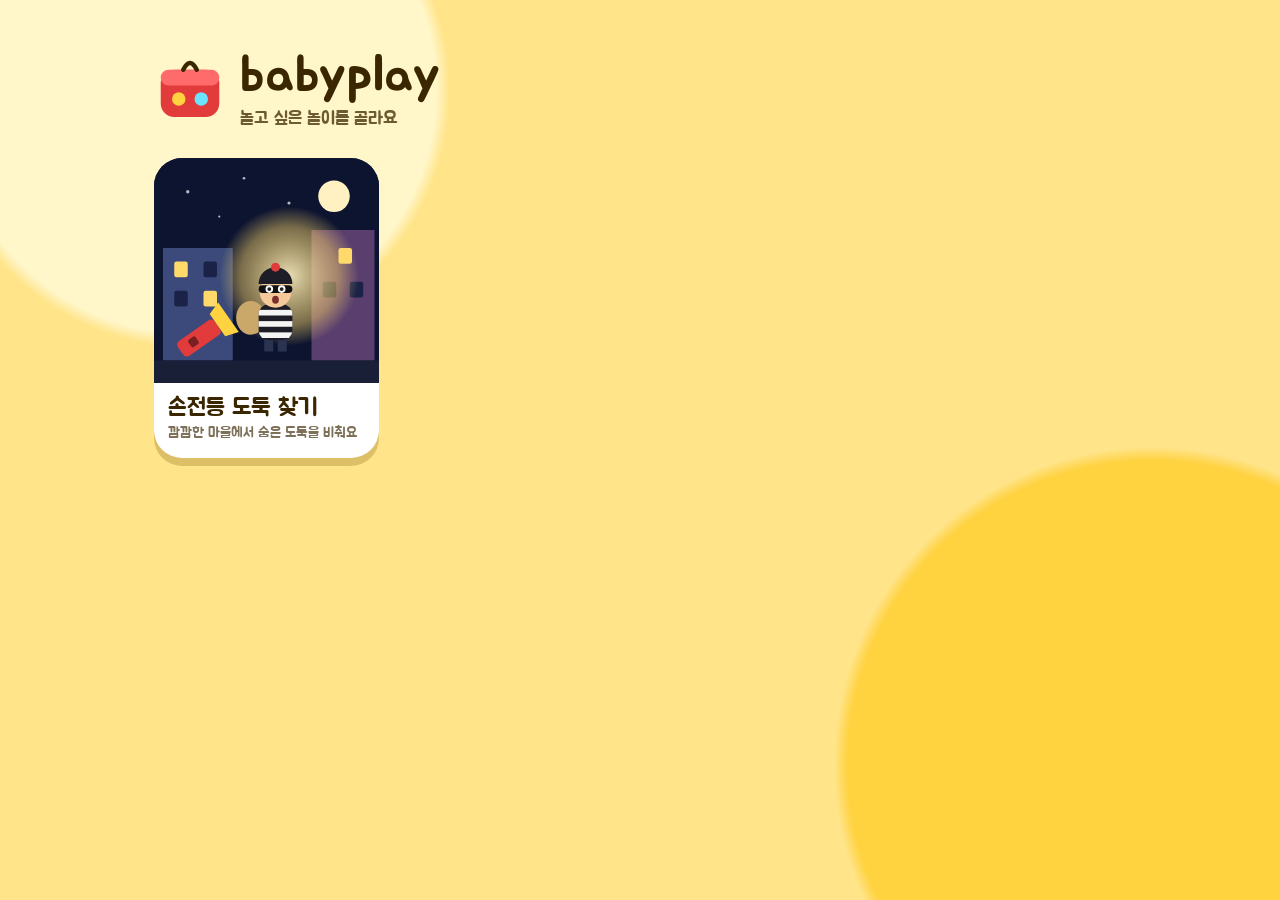
==== index.html @ 0ad26a8f "메인 화면과 손전등 도둑 찾기 게임 추가 - index.html: games.js 목록을 읽어 게임 카드를 보여주는 메인 - shared/bp.css: 공통 홈 버튼 스타일 - g" ====
<!DOCTYPE html>
<html lang="ko"><head><meta charset="utf-8">
<meta name="viewport" content="width=device-width,initial-scale=1,maximum-scale=1,user-scalable=no">
<title>babyplay</title>
<link href="https://fonts.googleapis.com/css2?family=Jua&display=swap" rel="stylesheet">
<style>
/* VOICE: 밝고 포근한 아이 놀이방
IDEA: 장난감 상자에 꽂힌 커다란 놀이 카드
PICTURE: 게임마다 그림이 꽉 찬 큰 카드, 손가락 하나로 누르기 쉽게
COLOUR/TYPE: 햇살 노랑 바탕, 진한 갈색 글씨, 카드마다 게임 색; Jua
LAYOUT: 상단 제목, 아래 카드 격자(폰 2열, 넓으면 3~4열) */
:root{color-scheme:light;--bg:#ffe48a;--ink:#3a2600;--card:#fff}
*{box-sizing:border-box;min-width:0}
html,body{margin:0;min-height:100%;background:var(--bg);color:var(--ink);font:17px/1.4 Jua,system-ui,sans-serif;-webkit-user-select:none;user-select:none;-webkit-tap-highlight-color:transparent}
body{background:radial-gradient(circle at 15% 10%,#fff6c9 0 18%,transparent 19%),radial-gradient(circle at 90% 85%,#ffd23f 0 22%,transparent 23%),var(--bg);min-height:100vh;min-height:100dvh}
header{padding:clamp(22px,5vw,48px) max(5vw,16px) 8px;max-width:1100px;margin:0 auto;display:flex;align-items:center;gap:14px}
.logo{width:clamp(52px,12vw,72px);height:clamp(52px,12vw,72px);flex:none}
h1{margin:0;font-weight:400;font-size:clamp(34px,8vw,52px);line-height:1.05}
header p{margin:4px 0 0;font-size:18px;opacity:.75}
main{max-width:1100px;margin:0 auto;padding:18px max(5vw,16px) 48px;display:grid;grid-template-columns:repeat(auto-fill,minmax(min(100%,150px),1fr));gap:clamp(14px,3vw,24px)}
@media(min-width:640px){main{grid-template-columns:repeat(auto-fill,minmax(220px,1fr))}}
.game{display:flex;flex-direction:column;background:var(--card);border-radius:28px;overflow:hidden;text-decoration:none;color:inherit;box-shadow:0 8px 0 rgba(120,80,0,.25);transition:transform .15s}
.game:active{transform:translateY(6px);box-shadow:0 2px 0 rgba(120,80,0,.25)}
.game:focus-visible{outline:4px solid #3a2600;outline-offset:4px}
.game .pic{aspect-ratio:1;display:grid;place-items:center}
.game img{width:100%;height:100%;object-fit:cover;display:block}
.game b{font-weight:400;font-size:clamp(19px,4.6vw,24px);padding:12px 14px 2px;line-height:1.15}
.game span{font-size:14px;padding:0 14px 14px;opacity:.65}
.empty{grid-column:1/-1;text-align:center;padding:40px;opacity:.6}
@media(prefers-reduced-motion:reduce){.game{transition:none}}
</style></head><body>
<header>
  <svg class="logo" viewBox="0 0 64 64" aria-hidden="true">
    <rect x="6" y="14" width="52" height="42" rx="12" fill="#e23b3b"/>
    <rect x="6" y="14" width="52" height="14" rx="7" fill="#ff6b6b"/>
    <circle cx="22" cy="40" r="6" fill="#ffd23f"/><circle cx="42" cy="40" r="6" fill="#6be3ff"/>
    <path d="M26 14 Q32 2 38 14" fill="none" stroke="#3a2600" stroke-width="4" stroke-linecap="round"/>
  </svg>
  <div><h1>babyplay</h1><p>놀고 싶은 놀이를 골라요</p></div>
</header>
<main id="grid"></main>
<script src="games.js"></script>
<script>
{
  const esc = s => String(s).replace(/[&<>"']/g, c => ({'&':'&amp;','<':'&lt;','>':'&gt;','"':'&quot;',"'":'&#39;'}[c]));
  const games = window.BP_GAMES || [];
  const grid = document.getElementById('grid');
  grid.innerHTML = games.length
    ? games.map(g => `<a class="game" href="${esc(g.path)}"><div class="pic" style="background:${esc(g.color||'#ddd')}"><img src="${esc(g.thumb)}" alt=""></div><b>${esc(g.title)}</b><span>${esc(g.desc||'')}</span></a>`).join('')
    : '<p class="empty">아직 게임이 없어요</p>';
}
</script>
</body></html>
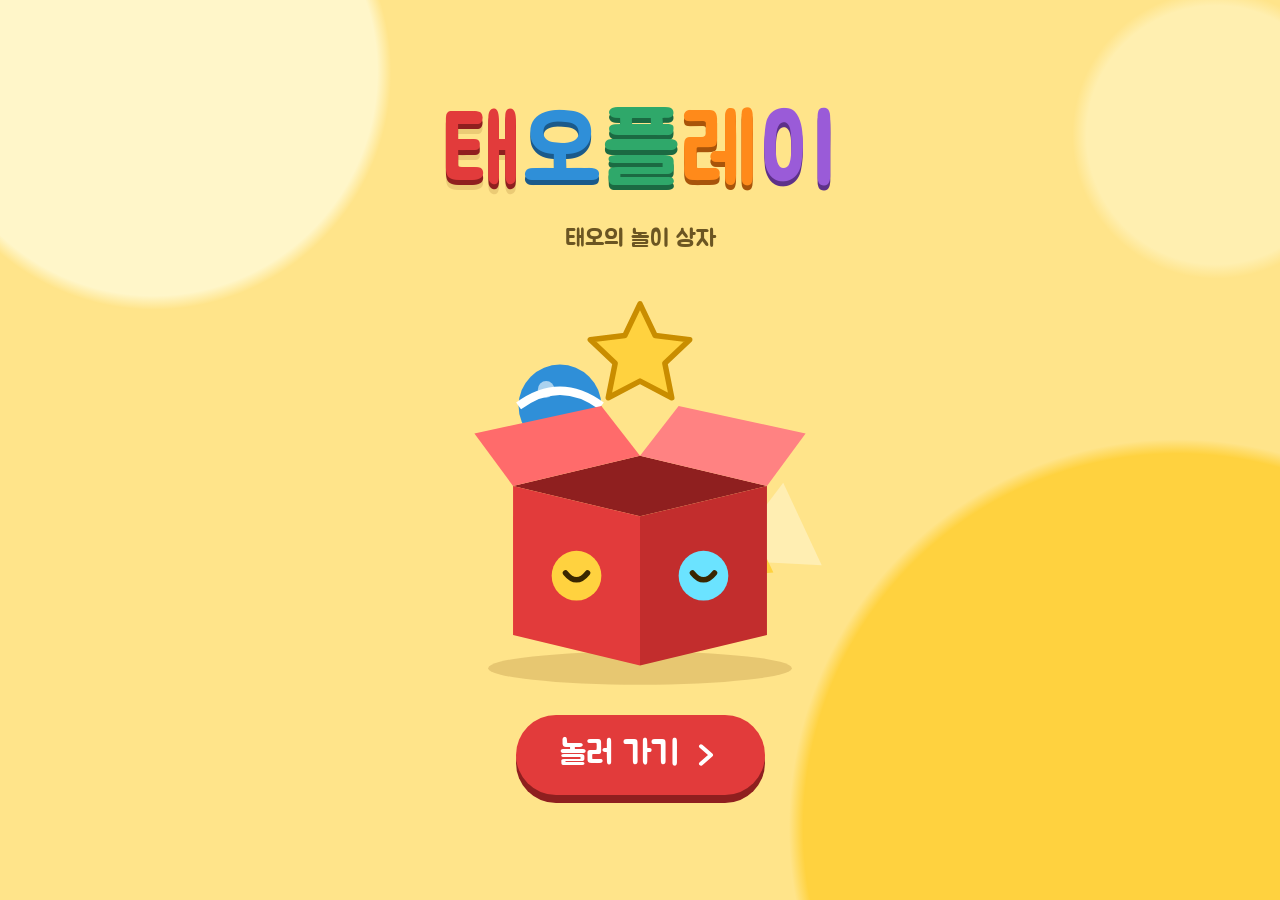
==== commit 72c9d45f: "태오플레이 랜딩 페이지 추가, 손전등 게임에 박쥐 추가 - index.html: 태오플레이 첫 화면, '놀러 가기'로 menu.html 연결 - menu.html: 기존 게임 목록" ====
--- a/index.html
+++ b/index.html
@@ -1,53 +1,61 @@
 <!DOCTYPE html>
 <html lang="ko"><head><meta charset="utf-8">
 <meta name="viewport" content="width=device-width,initial-scale=1,maximum-scale=1,user-scalable=no">
-<title>babyplay</title>
+<title>태오플레이</title>
 <link href="https://fonts.googleapis.com/css2?family=Jua&display=swap" rel="stylesheet">
 <style>
-/* VOICE: 밝고 포근한 아이 놀이방
-IDEA: 장난감 상자에 꽂힌 커다란 놀이 카드
-PICTURE: 게임마다 그림이 꽉 찬 큰 카드, 손가락 하나로 누르기 쉽게
-COLOUR/TYPE: 햇살 노랑 바탕, 진한 갈색 글씨, 카드마다 게임 색; Jua
-LAYOUT: 상단 제목, 아래 카드 격자(폰 2열, 넓으면 3~4열) */
-:root{color-scheme:light;--bg:#ffe48a;--ink:#3a2600;--card:#fff}
+/* VOICE: 문 열면 신나는 장난감 놀이방
+IDEA: 뚜껑이 열린 장난감 상자에서 놀이가 튀어나오는 순간
+PICTURE: 화면 가운데 큰 장난감 상자, 위로 별·공·손전등이 통통 튀어요
+COLOUR/TYPE: 햇살 노랑 바탕, 빨간 상자, 하늘·민트 포인트; Jua
+LAYOUT: 제목, 그림, 큰 시작 버튼을 한 줄로 세로 배치 */
+:root{color-scheme:light;--bg:#ffe48a;--ink:#3a2600}
 *{box-sizing:border-box;min-width:0}
-html,body{margin:0;min-height:100%;background:var(--bg);color:var(--ink);font:17px/1.4 Jua,system-ui,sans-serif;-webkit-user-select:none;user-select:none;-webkit-tap-highlight-color:transparent}
-body{background:radial-gradient(circle at 15% 10%,#fff6c9 0 18%,transparent 19%),radial-gradient(circle at 90% 85%,#ffd23f 0 22%,transparent 23%),var(--bg);min-height:100vh;min-height:100dvh}
-header{padding:clamp(22px,5vw,48px) max(5vw,16px) 8px;max-width:1100px;margin:0 auto;display:flex;align-items:center;gap:14px}
-.logo{width:clamp(52px,12vw,72px);height:clamp(52px,12vw,72px);flex:none}
-h1{margin:0;font-weight:400;font-size:clamp(34px,8vw,52px);line-height:1.05}
-header p{margin:4px 0 0;font-size:18px;opacity:.75}
-main{max-width:1100px;margin:0 auto;padding:18px max(5vw,16px) 48px;display:grid;grid-template-columns:repeat(auto-fill,minmax(min(100%,150px),1fr));gap:clamp(14px,3vw,24px)}
-@media(min-width:640px){main{grid-template-columns:repeat(auto-fill,minmax(220px,1fr))}}
-.game{display:flex;flex-direction:column;background:var(--card);border-radius:28px;overflow:hidden;text-decoration:none;color:inherit;box-shadow:0 8px 0 rgba(120,80,0,.25);transition:transform .15s}
-.game:active{transform:translateY(6px);box-shadow:0 2px 0 rgba(120,80,0,.25)}
-.game:focus-visible{outline:4px solid #3a2600;outline-offset:4px}
-.game .pic{aspect-ratio:1;display:grid;place-items:center}
-.game img{width:100%;height:100%;object-fit:cover;display:block}
-.game b{font-weight:400;font-size:clamp(19px,4.6vw,24px);padding:12px 14px 2px;line-height:1.15}
-.game span{font-size:14px;padding:0 14px 14px;opacity:.65}
-.empty{grid-column:1/-1;text-align:center;padding:40px;opacity:.6}
-@media(prefers-reduced-motion:reduce){.game{transition:none}}
+html,body{margin:0;height:100%;background:var(--bg);color:var(--ink);font:17px/1.4 Jua,system-ui,sans-serif;overflow:hidden;-webkit-user-select:none;user-select:none;-webkit-tap-highlight-color:transparent}
+body{background:radial-gradient(circle at 12% 8%,#fff6c9 0 16%,transparent 17%),radial-gradient(circle at 92% 92%,#ffd23f 0 26%,transparent 27%),radial-gradient(circle at 95% 15%,#ffefb0 0 9%,transparent 10%),var(--bg)}
+main{height:100vh;height:100dvh;display:flex;flex-direction:column;align-items:center;justify-content:center;gap:clamp(10px,2.5vh,22px);padding:24px 16px;text-align:center}
+h1{margin:0;font-weight:400;font-size:clamp(52px,15vw,96px);line-height:1;color:#e23b3b;text-shadow:0 5px 0 #8f1f1f,0 10px 0 rgba(120,60,0,.15);letter-spacing:.02em}
+h1 span{display:inline-block;animation:hop 2.4s ease-in-out infinite}
+h1 span:nth-child(2){animation-delay:.12s;color:#2f8fd8;text-shadow:0 5px 0 #1b5a8a}
+h1 span:nth-child(3){animation-delay:.24s;color:#2fa86a;text-shadow:0 5px 0 #1b6a42}
+h1 span:nth-child(4){animation-delay:.36s;color:#ff8a1a;text-shadow:0 5px 0 #a8540a}
+h1 span:nth-child(5){animation-delay:.48s;color:#9a5bd8;text-shadow:0 5px 0 #5e3189}
+@keyframes hop{0%,60%,100%{transform:translateY(0)}30%{transform:translateY(-14px)}}
+.sub{margin:0;font-size:clamp(18px,4.6vw,24px);opacity:.75}
+.art{width:min(78vw,46vh,420px);aspect-ratio:1}
+.art svg{width:100%;height:100%;display:block;overflow:visible}
+.pop{animation:pop 2.6s ease-in-out infinite;transform-box:fill-box;transform-origin:center}
+.pop.b{animation-delay:.4s}.pop.c{animation-delay:.8s}
+@keyframes pop{0%,100%{transform:translateY(0) rotate(0)}50%{transform:translateY(-10px) rotate(6deg)}}
+.go{display:inline-flex;align-items:center;gap:12px;font-size:clamp(26px,6.5vw,34px);padding:16px 44px;min-height:72px;border-radius:999px;background:#e23b3b;color:#fff;text-decoration:none;box-shadow:0 8px 0 #8f1f1f}
+.go:active{transform:translateY(6px);box-shadow:0 2px 0 #8f1f1f}
+.go:focus-visible{outline:4px solid var(--ink);outline-offset:4px}
+.go svg{width:30px;height:30px}
+@media(prefers-reduced-motion:reduce){h1 span,.pop{animation:none}}
 </style></head><body>
-<header>
-  <svg class="logo" viewBox="0 0 64 64" aria-hidden="true">
-    <rect x="6" y="14" width="52" height="42" rx="12" fill="#e23b3b"/>
-    <rect x="6" y="14" width="52" height="14" rx="7" fill="#ff6b6b"/>
-    <circle cx="22" cy="40" r="6" fill="#ffd23f"/><circle cx="42" cy="40" r="6" fill="#6be3ff"/>
-    <path d="M26 14 Q32 2 38 14" fill="none" stroke="#3a2600" stroke-width="4" stroke-linecap="round"/>
-  </svg>
-  <div><h1>babyplay</h1><p>놀고 싶은 놀이를 골라요</p></div>
-</header>
-<main id="grid"></main>
-<script src="games.js"></script>
-<script>
-{
-  const esc = s => String(s).replace(/[&<>"']/g, c => ({'&':'&amp;','<':'&lt;','>':'&gt;','"':'&quot;',"'":'&#39;'}[c]));
-  const games = window.BP_GAMES || [];
-  const grid = document.getElementById('grid');
-  grid.innerHTML = games.length
-    ? games.map(g => `<a class="game" href="${esc(g.path)}"><div class="pic" style="background:${esc(g.color||'#ddd')}"><img src="${esc(g.thumb)}" alt=""></div><b>${esc(g.title)}</b><span>${esc(g.desc||'')}</span></a>`).join('')
-    : '<p class="empty">아직 게임이 없어요</p>';
-}
-</script>
+<main>
+  <h1 aria-label="태오플레이"><span>태</span><span>오</span><span>플</span><span>레</span><span>이</span></h1>
+  <p class="sub">태오의 놀이 상자</p>
+  <div class="art" aria-hidden="true">
+    <svg viewBox="0 0 300 300">
+      <ellipse cx="150" cy="282" rx="110" ry="12" fill="rgba(120,70,0,.18)"/>
+      <!-- 튀어나오는 것들 -->
+      <g class="pop"><circle cx="92" cy="92" r="30" fill="#2f8fd8"/><path d="M62 92 Q92 70 122 92" fill="none" stroke="#fff" stroke-width="6"/><circle cx="82" cy="80" r="6" fill="#fff" opacity=".6"/></g>
+      <g class="pop b"><path d="M150 18 l11 23 25 3 -18 17 5 25 -23 -12 -23 12 5 -25 -18 -17 25 -3z" fill="#ffd23f" stroke="#c98d00" stroke-width="4" stroke-linejoin="round"/></g>
+      <g class="pop c" transform="rotate(-25 222 96)"><rect x="196" y="84" width="46" height="22" rx="6" fill="#2fa86a"/><path d="M242 78 L258 72 L258 118 L242 112 Z" fill="#ffd23f"/><path d="M258 80 L292 62 L292 128 L258 110 Z" fill="#fff3c4" opacity=".7"/></g>
+      <!-- 상자 -->
+      <path d="M58 150 L150 128 L242 150 L150 172 Z" fill="#8f1f1f"/>
+      <path d="M58 150 L150 172 L150 280 L58 258 Z" fill="#e23b3b"/>
+      <path d="M242 150 L150 172 L150 280 L242 258 Z" fill="#c22d2d"/>
+      <path d="M58 150 L30 112 L122 92 L150 128 Z" fill="#ff6b6b"/>
+      <path d="M242 150 L270 112 L178 92 L150 128 Z" fill="#ff8282"/>
+      <circle cx="104" cy="215" r="18" fill="#ffd23f"/><circle cx="196" cy="215" r="18" fill="#6be3ff"/>
+      <path d="M96 213 q8 10 16 0" fill="none" stroke="#3a2600" stroke-width="4" stroke-linecap="round"/>
+      <path d="M188 213 q8 10 16 0" fill="none" stroke="#3a2600" stroke-width="4" stroke-linecap="round"/>
+    </svg>
+  </div>
+  <a class="go" href="menu.html">놀러 가기
+    <svg viewBox="0 0 24 24" aria-hidden="true"><path d="M8 5l8 7-8 7" fill="none" stroke="#fff" stroke-width="3.2" stroke-linecap="round" stroke-linejoin="round"/></svg>
+  </a>
+</main>
 </body></html>
